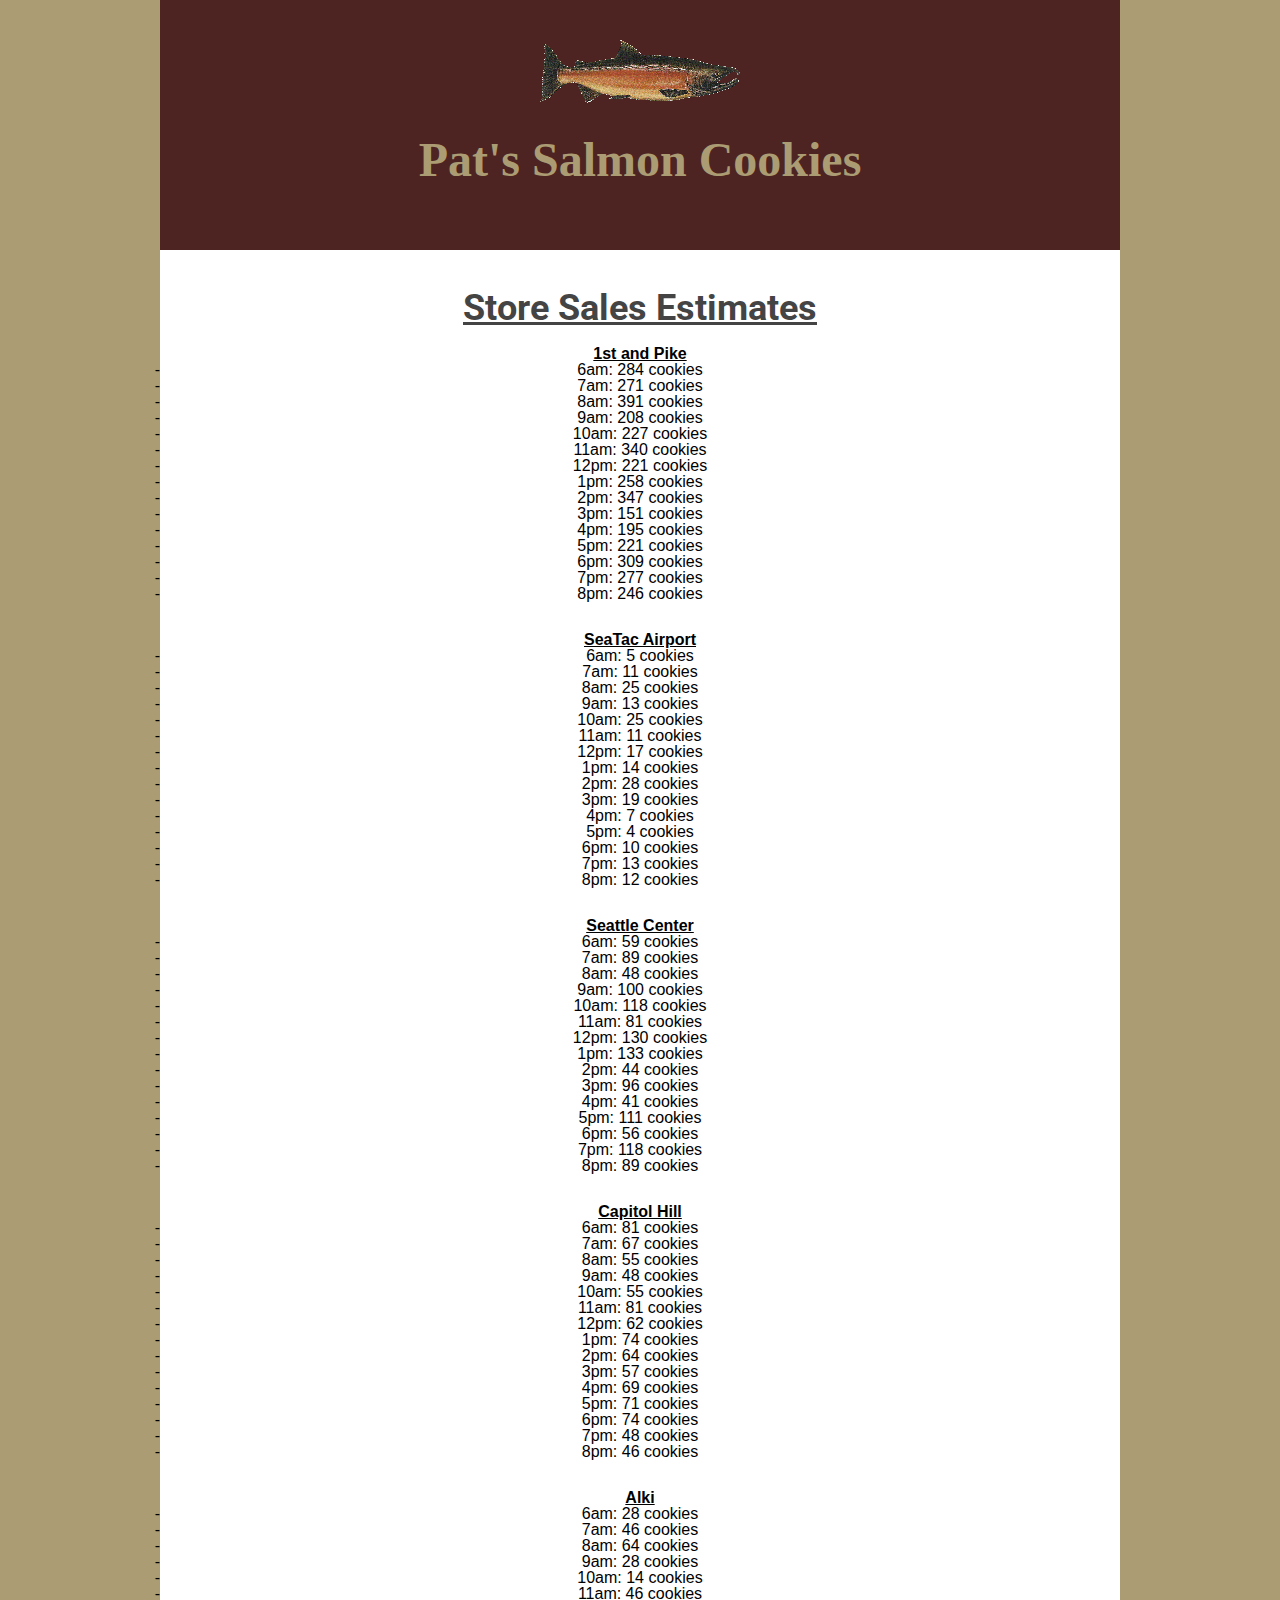
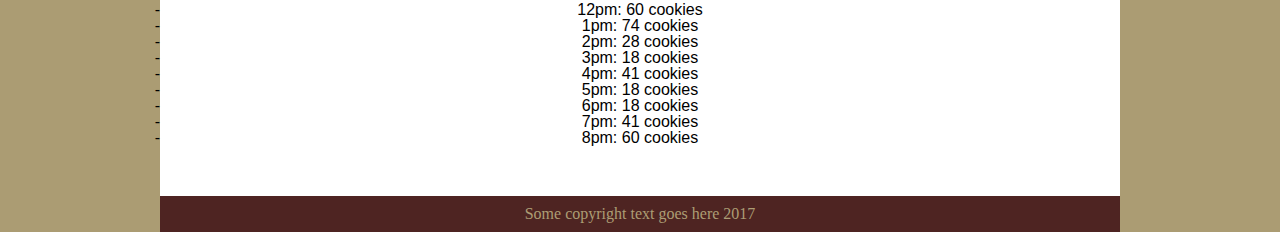
==== sales.html @ 8f2edbb6 "more layout and css styling, added index content." ====
<!DOCTYPE html>

<html>
  <head>
    <title>Pat's Salmon Cookies - Store Sales Estimates</title>
    <link rel="stylesheet" href="reset.css">
    <link rel="stylesheet" href="style.css">
  </head>

  <body>
    <header>
      <div class="logo">
        <img src="assets/salmon_logo.png">
      </div>
      <h1>Pat's Salmon Cookies</h1>
    </header>

    <main>
      <h2 class="highlight">Store Sales Estimates</h2>
    </main>

    <footer>
      <p>Some copyright text goes here 2017</p>
    </footer>

    <script src="stores.js"></script>
    <script src="sales.js"></script>
  </body>
</html>
---- style.css ----
@import url('https://fonts.googleapis.com/css?family=Roboto');

body {
  background-color: #ab9c73;
}

header {
  width:960px;
  height:250px;
  margin: 0 auto;
  text-align: center;
  background-color: #4e2422;
}

header .logo {
  padding-top: 40px;
  margin-bottom: 30px;
}

header h1 {
  font-size: 48px;
  font-weight: bold;
  color: #ab9c73;
}

main {
  width: 960px;
  padding: 20px 0;
  margin: 0 auto;
  background-color: #fff;
}

main section {
  width: 600px;
  margin: 0 auto;
}

main section:last-child {
  text-align: center;
}

main h2 {
  margin: 20px auto;
  text-align: center;
  font-size: 36px;
  font-weight: bold;
  text-decoration: underline;
  color: #444;
}

footer {
  bottom: 0px;
  width: 960px;
  margin: 0 auto;
  padding: 10px 0;
  background-color: #4e2422;
  text-align: center;
  color: #ac9d74;
  font-family: Times, serif;
}

.ulp {
  font-family: Helvetica;
  font-weight: bold;
  text-decoration: underline;
}

ul {
  text-align: center;
  font-family: Helvetica;
  margin-bottom: 30px;
}

ul li {
  list-style-type: '-';
}

.highlight {
  font-family: Roboto;
}

a {
  color: #4e2422;
}

a:hover {
  color: #ab9c73;
}
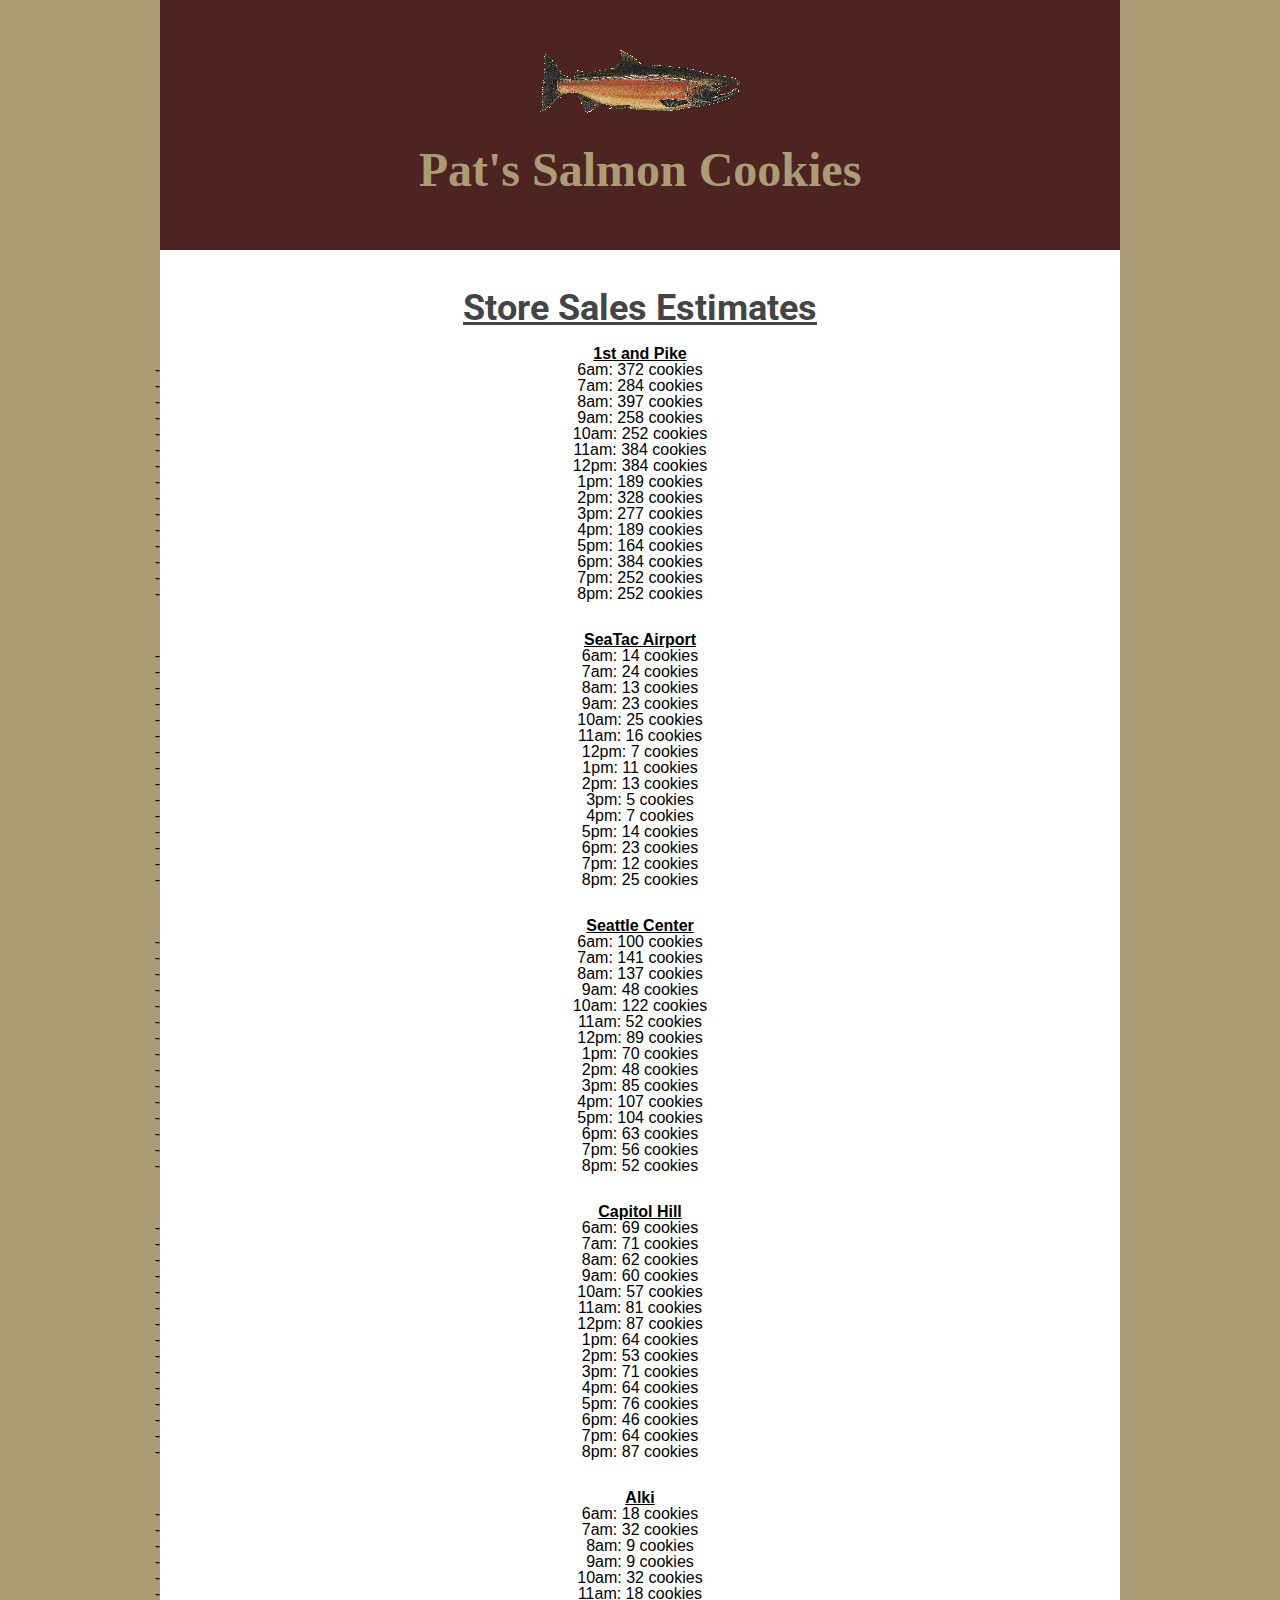
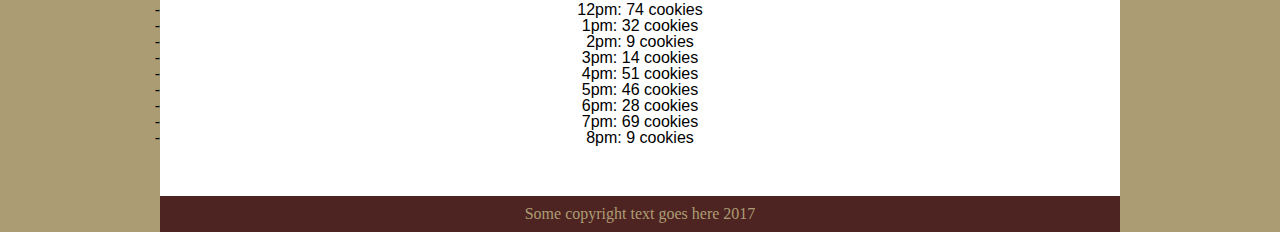
==== commit b7361579: "cleaned up styling, removed extra elements from html" ====
--- a/sales.html
+++ b/sales.html
@@ -9,14 +9,12 @@
 
   <body>
     <header>
-      <div class="logo">
-        <img src="assets/salmon_logo.png">
-      </div>
+      <img src="assets/salmon_logo.png">
       <h1>Pat's Salmon Cookies</h1>
     </header>
 
     <main>
-      <h2 class="highlight">Store Sales Estimates</h2>
+      <h2>Store Sales Estimates</h2>
     </main>
 
     <footer>
--- a/style.css
+++ b/style.css
@@ -12,12 +12,12 @@
   background-color: #4e2422;
 }
 
-header .logo {
-  padding-top: 40px;
-  margin-bottom: 30px;
+header img {
+  margin-top: 50px;
 }
 
 header h1 {
+  margin-top: 30px;
   font-size: 48px;
   font-weight: bold;
   color: #ab9c73;
@@ -42,6 +42,7 @@
 main h2 {
   margin: 20px auto;
   text-align: center;
+  font-family: Roboto;
   font-size: 36px;
   font-weight: bold;
   text-decoration: underline;
@@ -49,34 +50,28 @@
 }
 
 footer {
-  bottom: 0px;
   width: 960px;
   margin: 0 auto;
   padding: 10px 0;
+  text-align: center;
   background-color: #4e2422;
-  text-align: center;
+  font-family: Times, serif;
   color: #ac9d74;
-  font-family: Times, serif;
 }
 
-.ulp {
+ul {
+  margin-bottom: 30px;
+  text-align: center;
   font-family: Helvetica;
+}
+
+ul p {
   font-weight: bold;
   text-decoration: underline;
 }
 
-ul {
-  text-align: center;
-  font-family: Helvetica;
-  margin-bottom: 30px;
-}
-
 ul li {
   list-style-type: '-';
-}
-
-.highlight {
-  font-family: Roboto;
 }
 
 a {
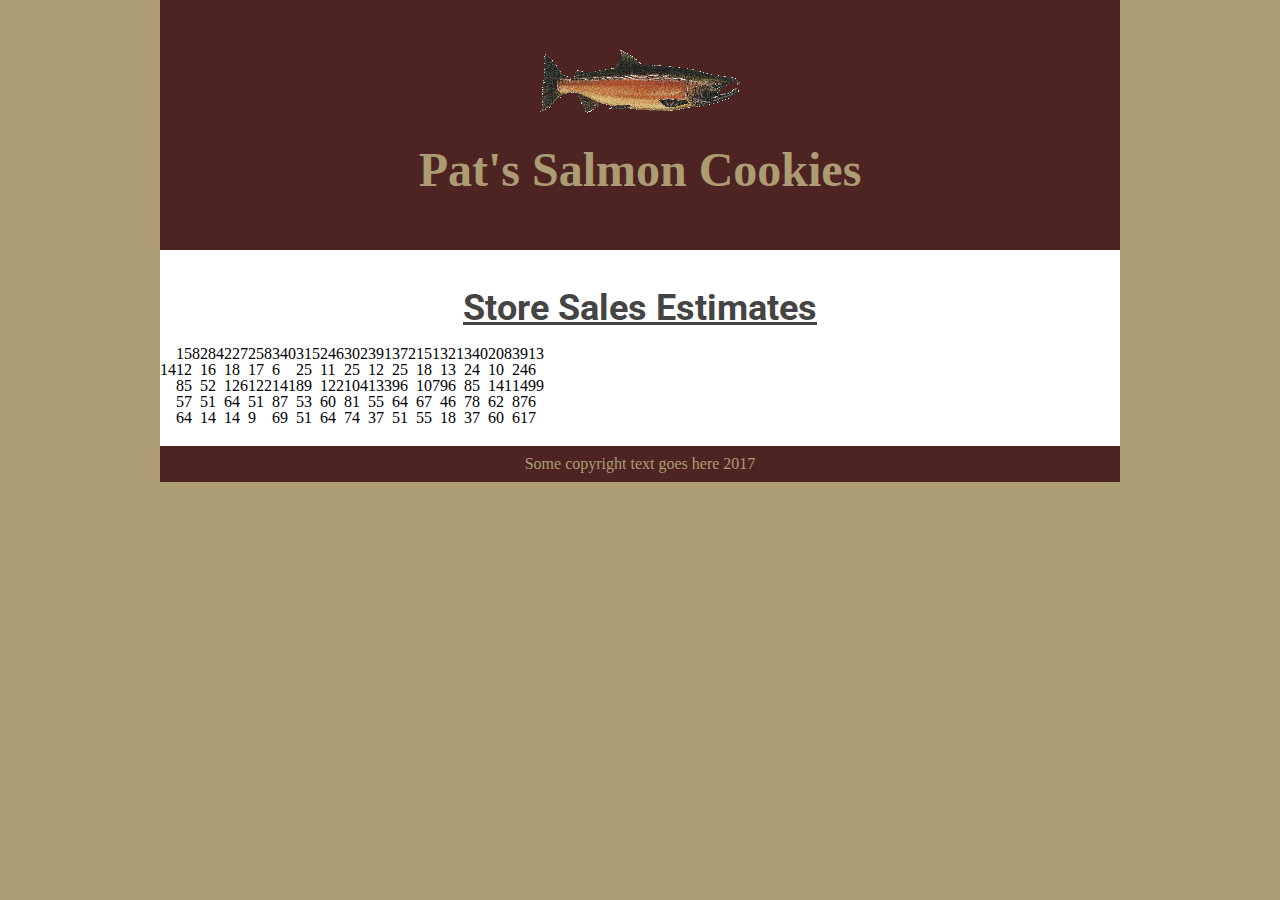
==== commit 52f5d9e6: "did a crap load of stuff, really. pulled a couple of functions out of the objects to be global helpe" ====
--- a/sales.html
+++ b/sales.html
@@ -15,6 +15,7 @@
 
     <main>
       <h2>Store Sales Estimates</h2>
+      <table id="sales_table"></table>
     </main>
 
     <footer>
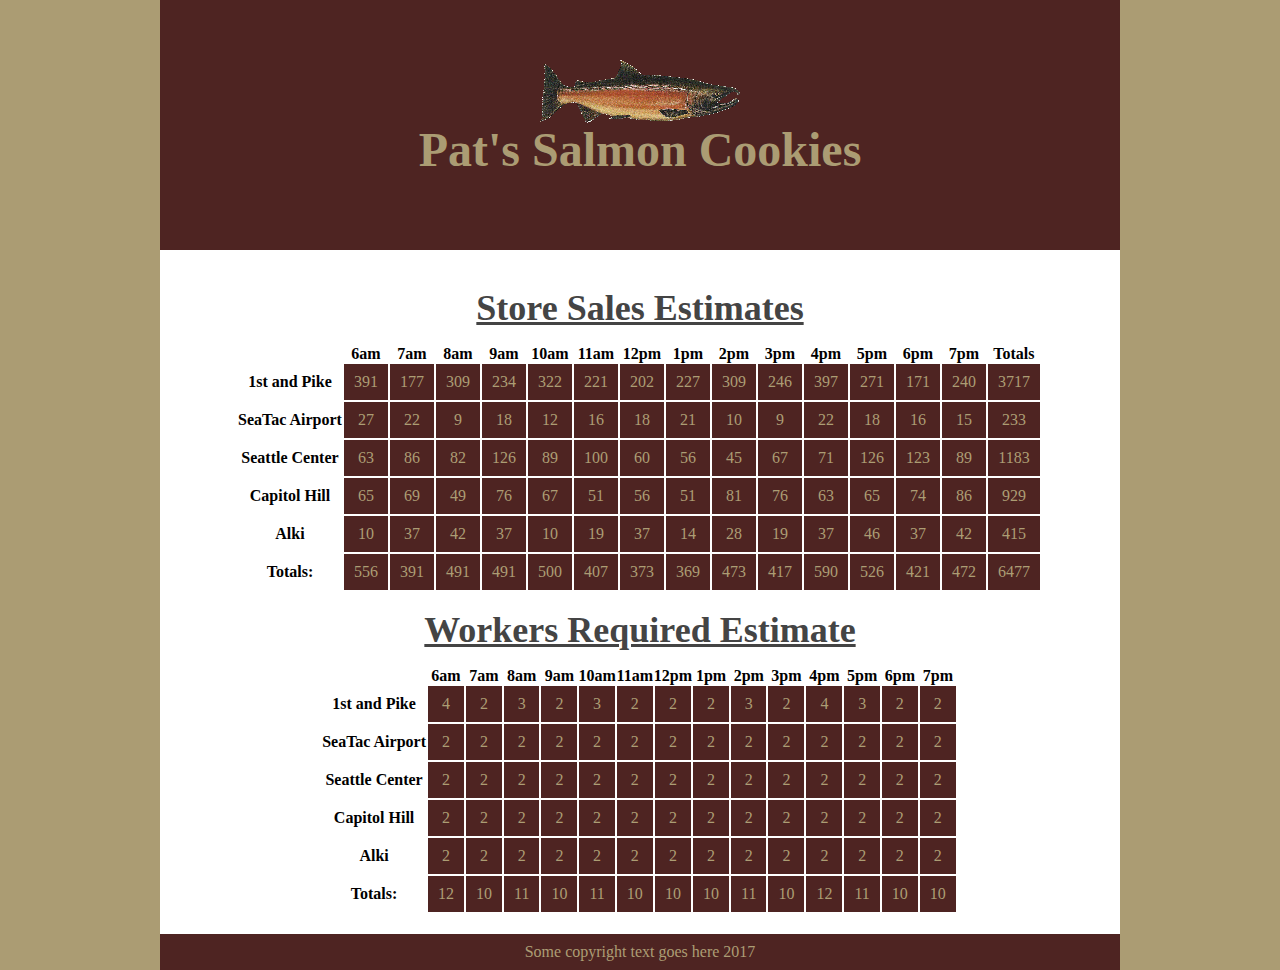
==== commit 874741e1: "finished backend, added second table" ====
--- a/sales.html
+++ b/sales.html
@@ -16,6 +16,9 @@
     <main>
       <h2>Store Sales Estimates</h2>
       <table id="sales_table"></table>
+
+      <h2>Workers Required Estimate</h2>
+      <table id="tosser_table"></table>
     </main>
 
     <footer>
--- a/style.css
+++ b/style.css
@@ -13,11 +13,10 @@
 }
 
 header img {
-  margin-top: 50px;
+  margin-top: 60px;
 }
 
 header h1 {
-  margin-top: 30px;
   font-size: 48px;
   font-weight: bold;
   color: #ab9c73;
@@ -42,7 +41,6 @@
 main h2 {
   margin: 20px auto;
   text-align: center;
-  font-family: Roboto;
   font-size: 36px;
   font-weight: bold;
   text-decoration: underline;
@@ -50,28 +48,34 @@
 }
 
 footer {
+  bottom: 0px;
   width: 960px;
   margin: 0 auto;
   padding: 10px 0;
+  background-color: #4e2422;
   text-align: center;
-  background-color: #4e2422;
+  color: #ac9d74;
   font-family: Times, serif;
-  color: #ac9d74;
 }
 
-ul {
-  margin-bottom: 30px;
-  text-align: center;
+.ulp {
   font-family: Helvetica;
-}
-
-ul p {
   font-weight: bold;
   text-decoration: underline;
 }
 
+ul {
+  text-align: center;
+  font-family: Helvetica;
+  margin-bottom: 30px;
+}
+
 ul li {
   list-style-type: '-';
+}
+
+.highlight {
+  font-family: Roboto;
 }
 
 a {
@@ -81,3 +85,19 @@
 a:hover {
   color: #ab9c73;
 }
+
+table {
+  margin: 0 auto;
+}
+
+th {
+  font-weight: bold;
+}
+
+td {
+  padding: 10px;
+  border: 2px solid #fff;
+  background-color: #4e2422;
+  text-align: center;
+  color: #ac9d74;
+}
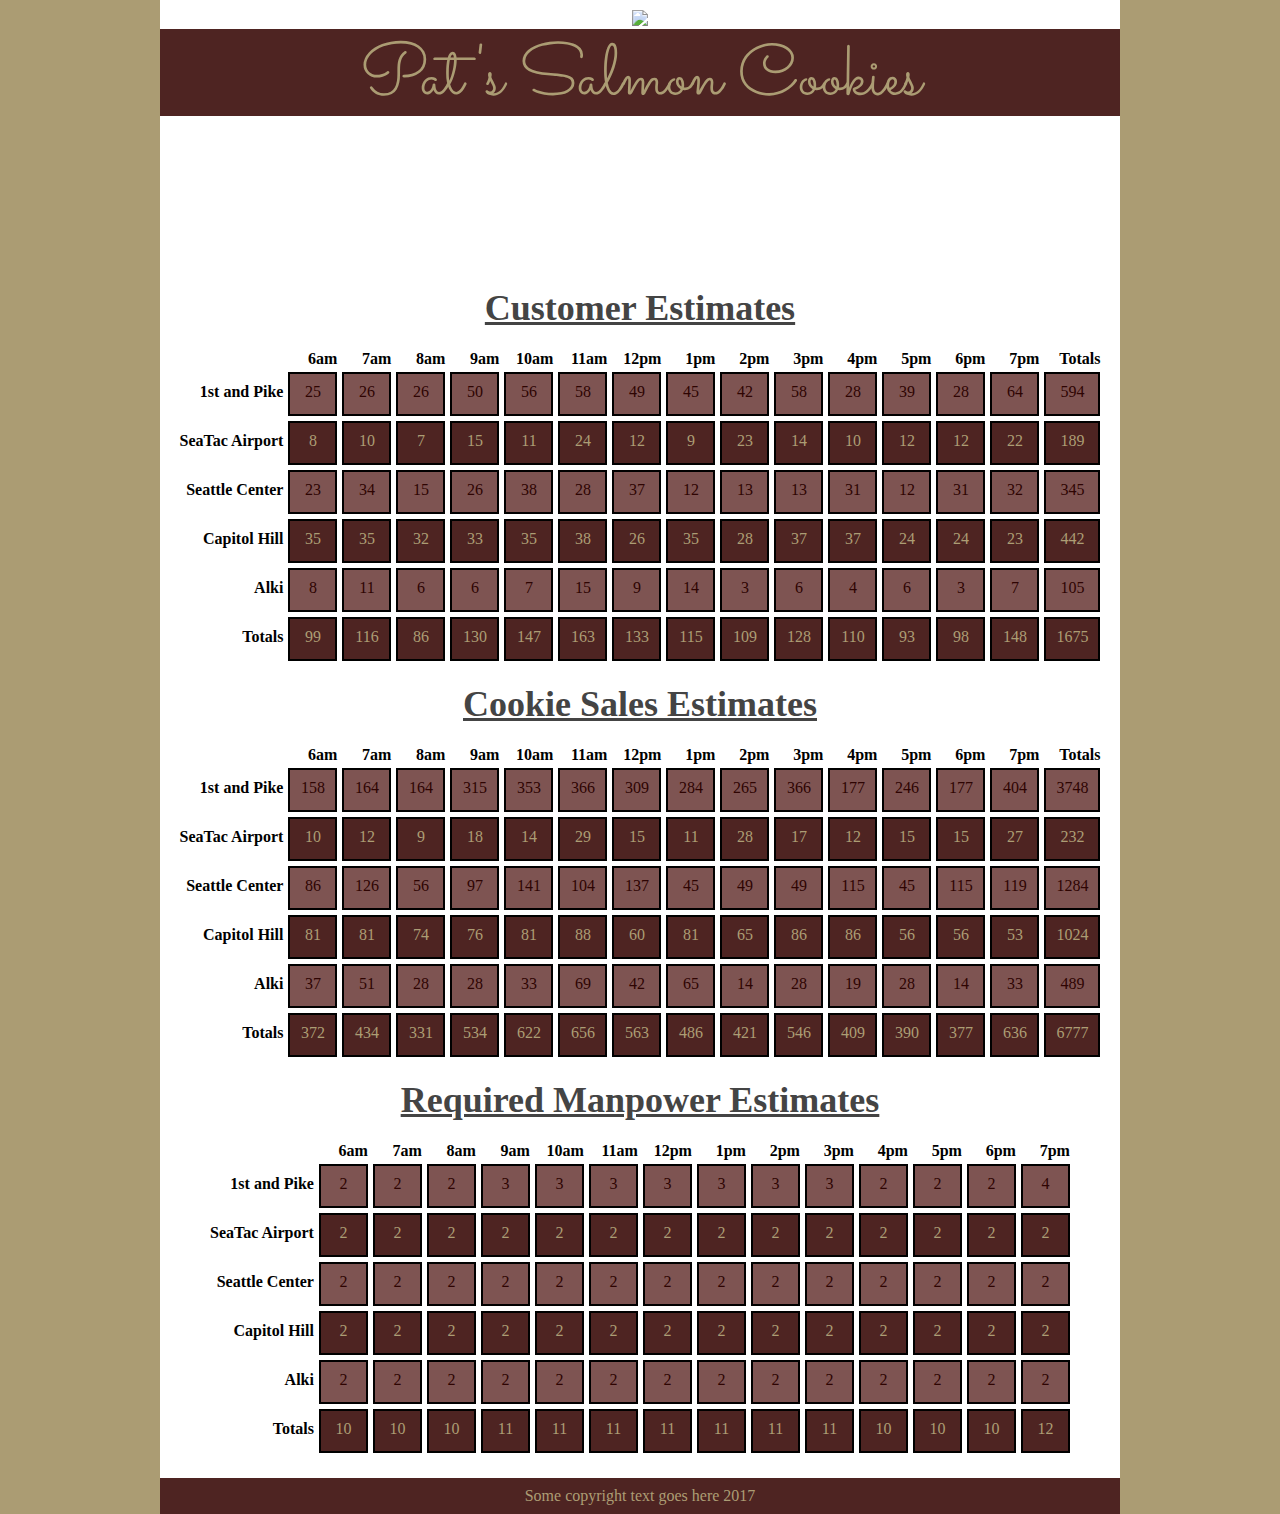
==== commit 2819f1f1: "man, i need to do more commits. changed stuff. I don't even remember what, exactly. Working on landi" ====
--- a/sales.html
+++ b/sales.html
@@ -14,10 +14,13 @@
     </header>
 
     <main>
-      <h2>Store Sales Estimates</h2>
+      <h2>Customer Estimates</h2>
+      <table id="customer_table"></table>
+
+      <h2>Cookie Sales Estimates</h2>
       <table id="sales_table"></table>
 
-      <h2>Workers Required Estimate</h2>
+      <h2>Required Manpower Estimates</h2>
       <table id="tosser_table"></table>
     </main>
 
--- a/style.css
+++ b/style.css
@@ -1,4 +1,8 @@
 @import url('https://fonts.googleapis.com/css?family=Roboto');
+@import url('https://fonts.googleapis.com/css?family=Sacramento');
+* {
+  //outline: 1px dotted orange;
+}
 
 body {
   background-color: #ab9c73;
@@ -9,16 +13,19 @@
   height:250px;
   margin: 0 auto;
   text-align: center;
-  background-color: #4e2422;
+  background-color: #fff;
 }
 
 header img {
-  margin-top: 60px;
+  margin-top: 10px;
 }
 
 header h1 {
-  font-size: 48px;
-  font-weight: bold;
+  padding-top: 15px;
+  font-size: 72px;
+  //font-weight: bold;
+  font-family: Sacramento;
+  background-color: #4e2422;
   color: #ab9c73;
 }
 
@@ -30,8 +37,18 @@
 }
 
 main section {
+  clear:both;
   width: 600px;
   margin: 0 auto;
+}
+
+section:first-child img {
+  float: left;
+  margin: 0px 10px 20px 0px;
+}
+
+section:first-child p {
+  clear: both;
 }
 
 main section:last-child {
@@ -88,16 +105,51 @@
 
 table {
   margin: 0 auto;
+  border-collapse: separate;
+  border-spacing: 5px;
 }
 
 th {
   font-weight: bold;
+  text-align: right;
 }
 
 td {
+  width: 25px;
+  height: 20px;
   padding: 10px;
-  border: 2px solid #fff;
+  border: 2px solid #000;
   background-color: #4e2422;
   text-align: center;
   color: #ac9d74;
 }
+
+tr:nth-child(even) td {
+  background-color: #7e5452;
+  color: #2e0402
+}
+
+#hourloc {
+  text-align: center;
+  width: 920px;
+}
+
+#hourloc li {
+  display: inline-block;
+  width: 125px;
+  margin-bottom: 30px;
+}
+
+section:nth-child(3) {
+  clear:both;
+}
+
+#hourloc img:nth-child(2) {
+  float: left;
+}
+
+#hourloc img:nth-child(3) {
+  position: relative;
+  top: -10px;
+  float: right;
+}
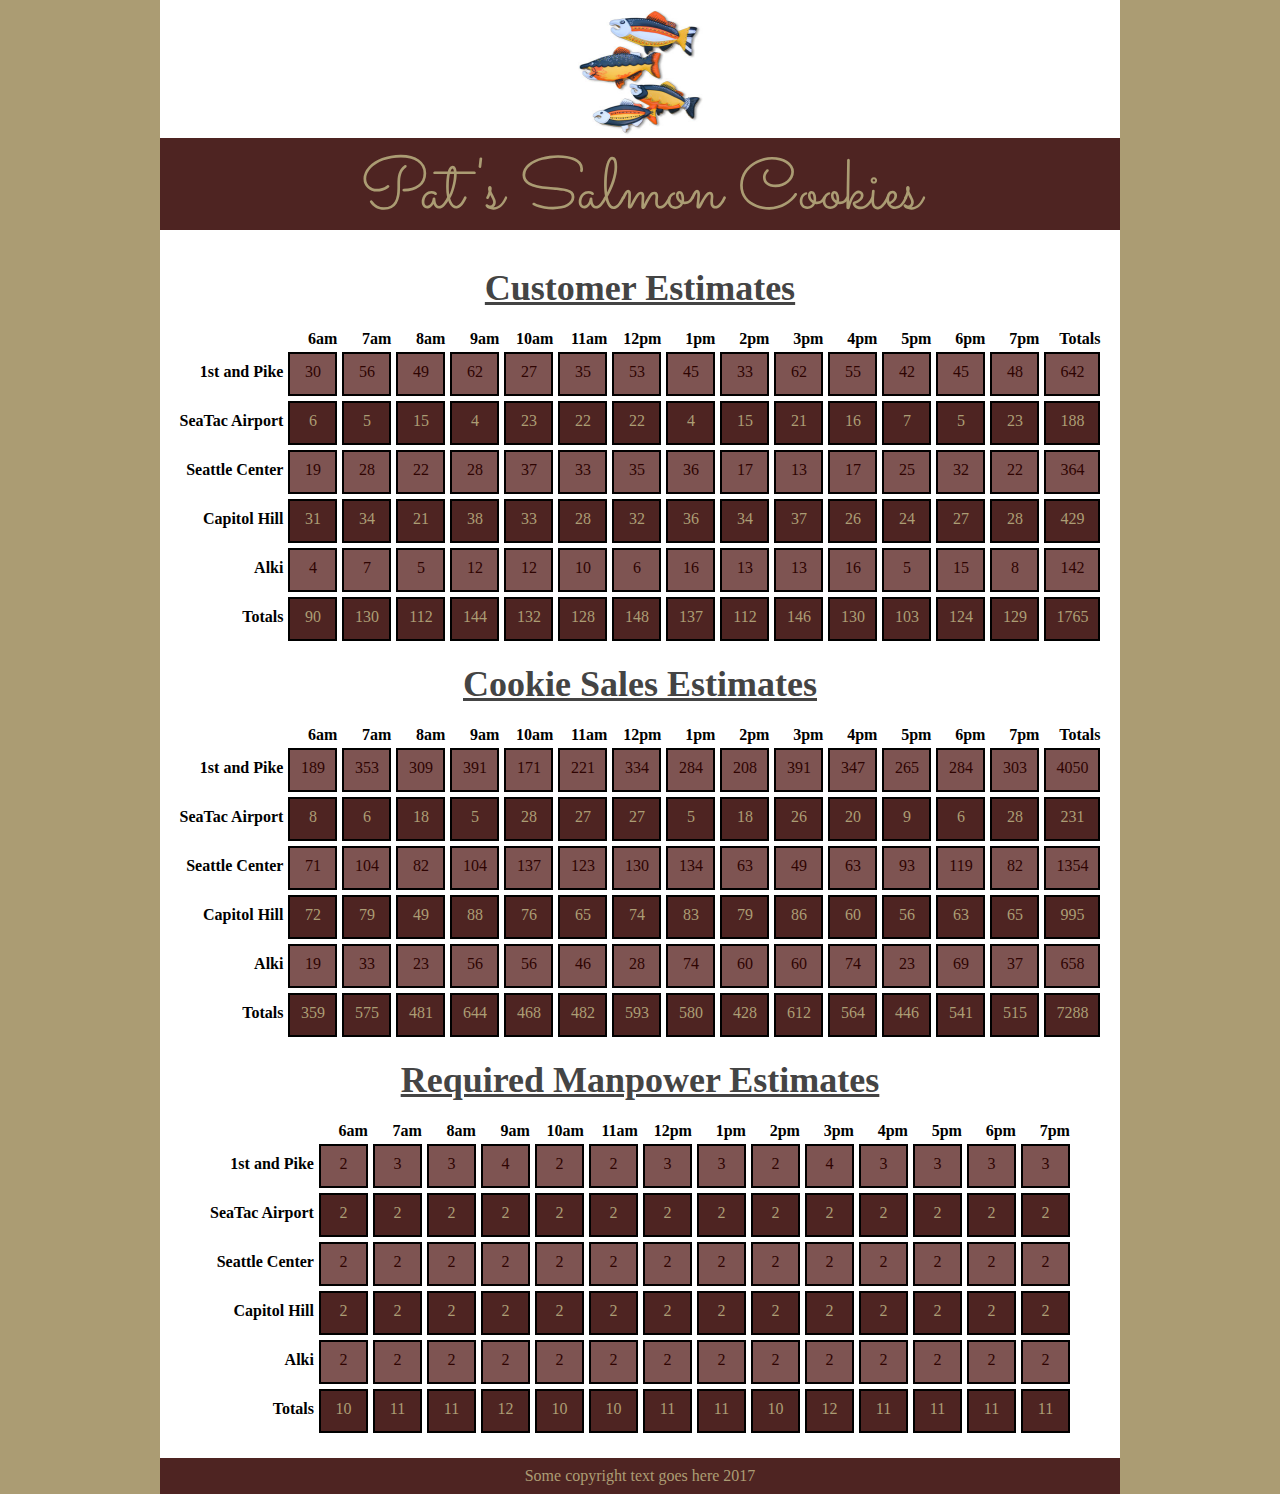
==== commit b1dc4472: "Well, that's about the best I've got in the time I can spend. Styled, basically." ====
--- a/sales.html
+++ b/sales.html
@@ -9,7 +9,7 @@
 
   <body>
     <header>
-      <img src="assets/salmon_logo.png">
+      <img src="assets/fish.jpg" width="125px" height="125px">
       <h1>Pat's Salmon Cookies</h1>
     </header>
 
--- a/style.css
+++ b/style.css
@@ -10,7 +10,6 @@
 
 header {
   width:960px;
-  height:250px;
   margin: 0 auto;
   text-align: center;
   background-color: #fff;
@@ -21,9 +20,8 @@
 }
 
 header h1 {
-  padding-top: 15px;
+  padding-top: 20px;
   font-size: 72px;
-  //font-weight: bold;
   font-family: Sacramento;
   background-color: #4e2422;
   color: #ab9c73;
@@ -36,25 +34,6 @@
   background-color: #fff;
 }
 
-main section {
-  clear:both;
-  width: 600px;
-  margin: 0 auto;
-}
-
-section:first-child img {
-  float: left;
-  margin: 0px 10px 20px 0px;
-}
-
-section:first-child p {
-  clear: both;
-}
-
-main section:last-child {
-  text-align: center;
-}
-
 main h2 {
   margin: 20px auto;
   text-align: center;
@@ -62,6 +41,52 @@
   font-weight: bold;
   text-decoration: underline;
   color: #444;
+}
+
+section:first-child {
+  width: 500px;
+  margin: 0 auto;
+  text-align: center;
+}
+
+section:first-child p {
+  margin: 40px 0 60px 0;
+  clear: left;
+  text-align: left;
+}
+
+p:nth-child(2) img {
+  float: left;
+  margin-right: 30px;
+}
+
+p:nth-child(3) img {
+  float: right;
+  margin-left: 30px;
+}
+
+figure {
+  margin-top: 50px;
+}
+
+figcaption {
+  color: #444;
+  font-family: Georgia;
+  font-style: italic;
+  font-size: 14px;
+}
+
+section:nth-child(2) {
+  margin: 0 auto;
+  text-align: center;
+}
+
+section:nth-child(4) {
+  clear:both;
+}
+
+section:last-child {
+  text-align: center;
 }
 
 footer {
@@ -73,26 +98,6 @@
   text-align: center;
   color: #ac9d74;
   font-family: Times, serif;
-}
-
-.ulp {
-  font-family: Helvetica;
-  font-weight: bold;
-  text-decoration: underline;
-}
-
-ul {
-  text-align: center;
-  font-family: Helvetica;
-  margin-bottom: 30px;
-}
-
-ul li {
-  list-style-type: '-';
-}
-
-.highlight {
-  font-family: Roboto;
 }
 
 a {
@@ -114,6 +119,11 @@
   text-align: right;
 }
 
+tr:nth-child(even) td {
+  background-color: #7e5452;
+  color: #2e0402
+}
+
 td {
   width: 25px;
   height: 20px;
@@ -124,24 +134,17 @@
   color: #ac9d74;
 }
 
-tr:nth-child(even) td {
-  background-color: #7e5452;
-  color: #2e0402
-}
-
 #hourloc {
+  clear: both;
   text-align: center;
-  width: 920px;
+  width: 900px;
+  margin-left: 30px;
 }
 
 #hourloc li {
   display: inline-block;
   width: 125px;
   margin-bottom: 30px;
-}
-
-section:nth-child(3) {
-  clear:both;
 }
 
 #hourloc img:nth-child(2) {
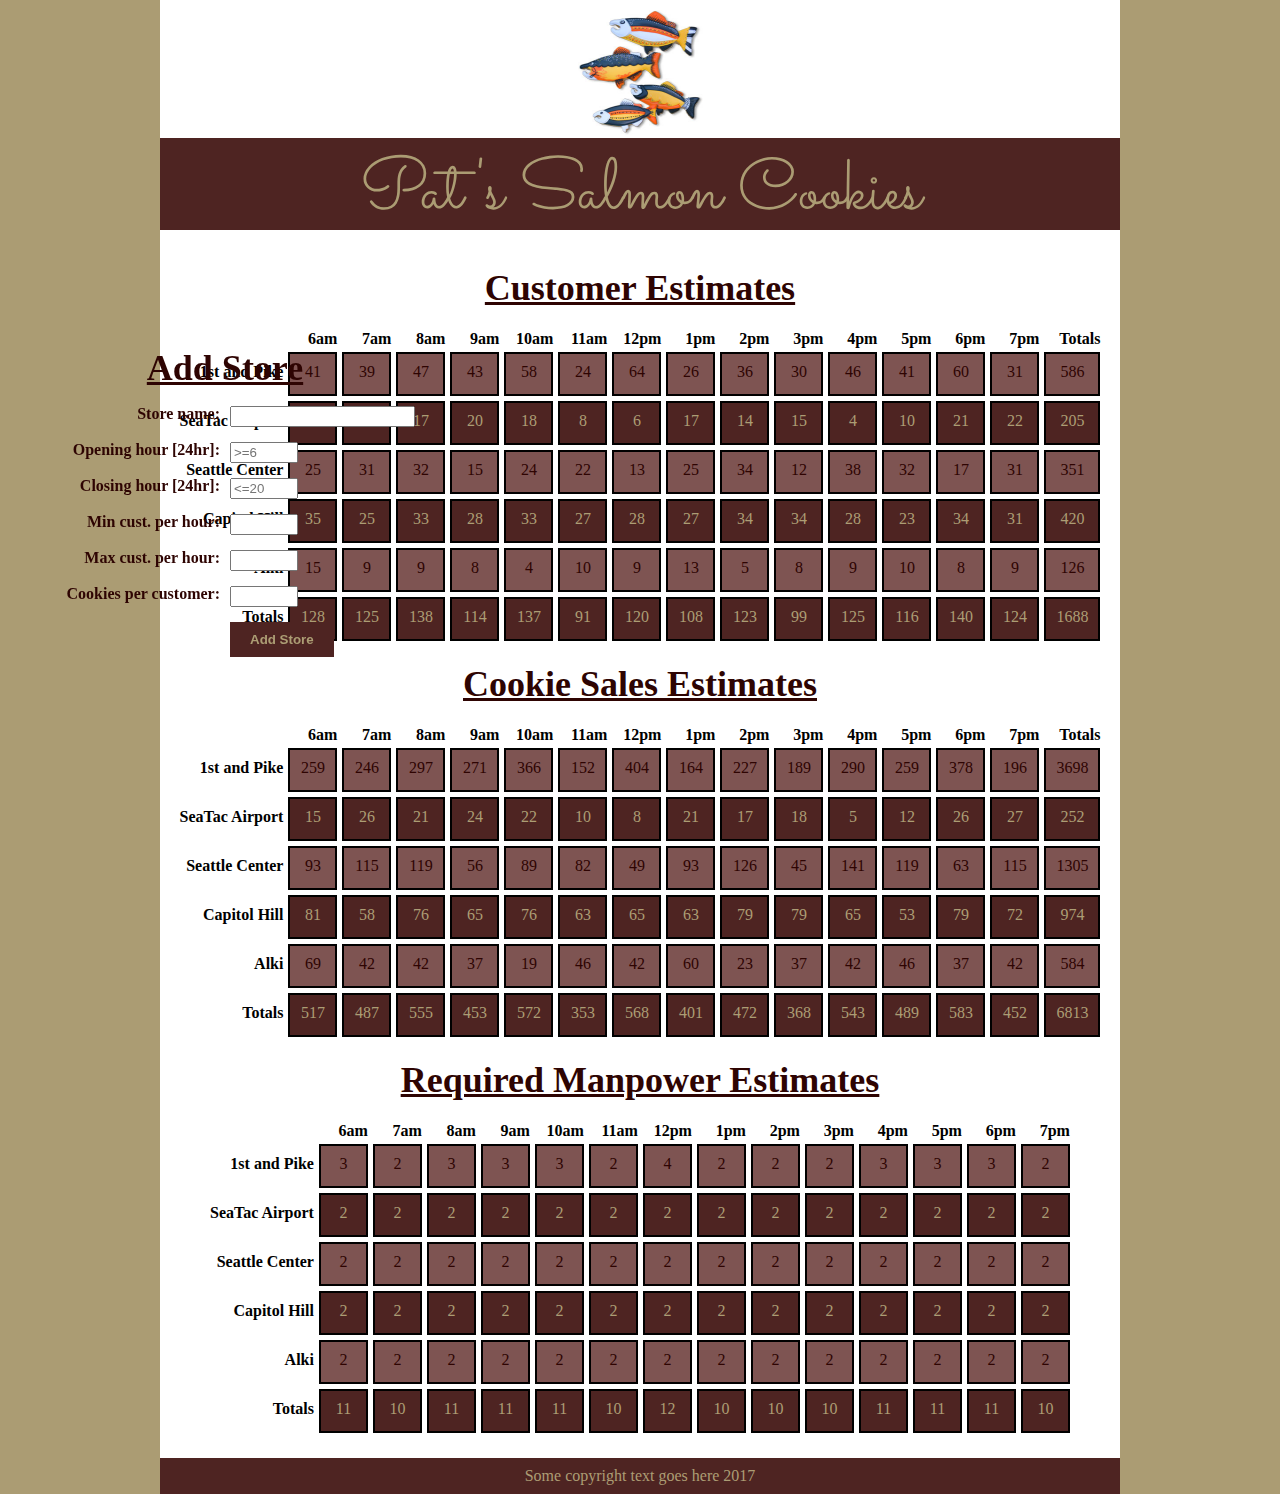
==== commit eabc5c08: "Added form functionality to sales.html" ====
--- a/sales.html
+++ b/sales.html
@@ -12,8 +12,30 @@
       <img src="assets/fish.jpg" width="125px" height="125px">
       <h1>Pat's Salmon Cookies</h1>
     </header>
-
+  
     <main>
+      <form id="add_store">
+        <h4>Add Store</h4>
+        <fieldset>
+          <div>
+            <label for="name">Store name:</label>
+            <label for="open">Opening hour [24hr]:</label>
+            <label for="close">Closing hour [24hr]:</label>
+            <label for="minC">Min cust. per hour:</label>
+            <label for="maxC">Max cust. per hour:</label>
+            <label for="cpc">Cookies per customer:</label>
+          </div>
+          <div>
+            <input type="text" name="name" required>
+            <input type="num" name="open" min="0" max="24" placeholder=">=6" required>
+            <input type="num" name="close" min="0" max="24" placeholder="<=20"required>
+            <input type="num" name="minC" required>
+            <input type="num" name="maxC" required>
+            <input type="num" name="cpc" required>
+            <input type="submit" name="addstore" value="Add Store">
+          </div>
+        </fieldset>
+      </form>
       <h2>Customer Estimates</h2>
       <table id="customer_table"></table>
 
--- a/style.css
+++ b/style.css
@@ -40,7 +40,7 @@
   font-size: 36px;
   font-weight: bold;
   text-decoration: underline;
-  color: #444;
+  color: #2e0402;
 }
 
 section:first-child {
@@ -156,3 +156,61 @@
   top: -10px;
   float: right;
 }
+
+form {
+  position: fixed;
+  top: 350px;
+  left: 0px;
+  width: 450px;
+  text-align: center;
+}
+
+form h4 {
+  margin-bottom: 20px;
+  font-size: 36px;
+  color: #2e0402;
+  text-decoration: underline;
+  font-weight: bold;
+}
+
+fieldset div:first-child {
+  width: 200px;
+  float: left;
+  margin-left: 20px;
+  text-align: right;
+}
+
+fieldset div:nth-child(2) {
+  width: 200px;
+  float: right;
+  margin-right: 20px;
+  text-align: left;
+}
+
+label {
+  display: block;
+  margin-bottom: 20px;
+  font-family: Geneva;
+  font-size: 16px;
+  font-weight: bold;
+  color: #2e0402;
+}
+
+input {
+  display: block;
+  margin-bottom: 15px;
+}
+
+input[type="submit"] {
+  cursor: pointer;
+  display: inline-block;
+  background-color: #4e2422;
+  padding: 10px 20px;
+  border: 0; 
+  color: #ac9d74;
+  font-weight: bold;
+}
+
+input[type="num"] {
+  width: 60px;
+}
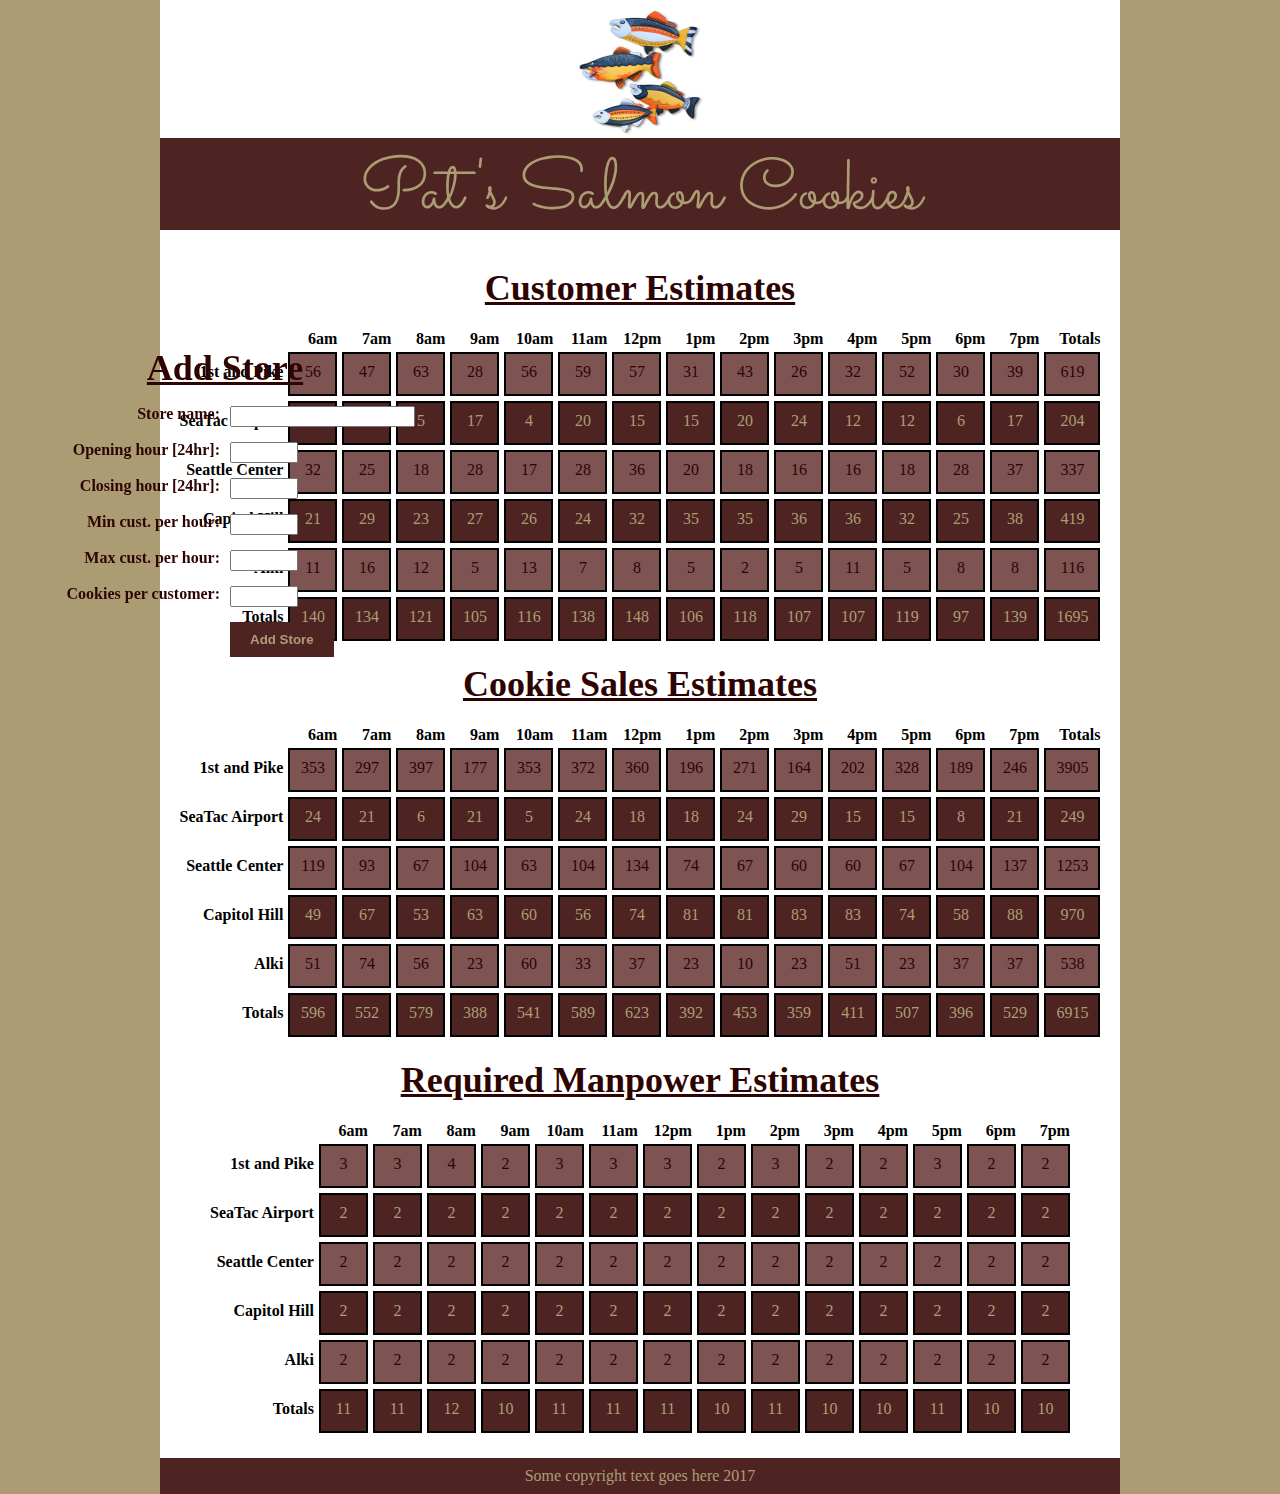
==== commit 92bea9f3: "changed localStorage so tables would render properly on page reload" ====
--- a/sales.html
+++ b/sales.html
@@ -27,8 +27,8 @@
           </div>
           <div>
             <input type="text" name="name" required>
-            <input type="num" name="open" min="0" max="24" placeholder=">=6" required>
-            <input type="num" name="close" min="0" max="24" placeholder="<=20"required>
+            <input type="num" name="open" min="0" max="24" required>
+            <input type="num" name="close" min="0" max="24" required>
             <input type="num" name="minC" required>
             <input type="num" name="maxC" required>
             <input type="num" name="cpc" required>
